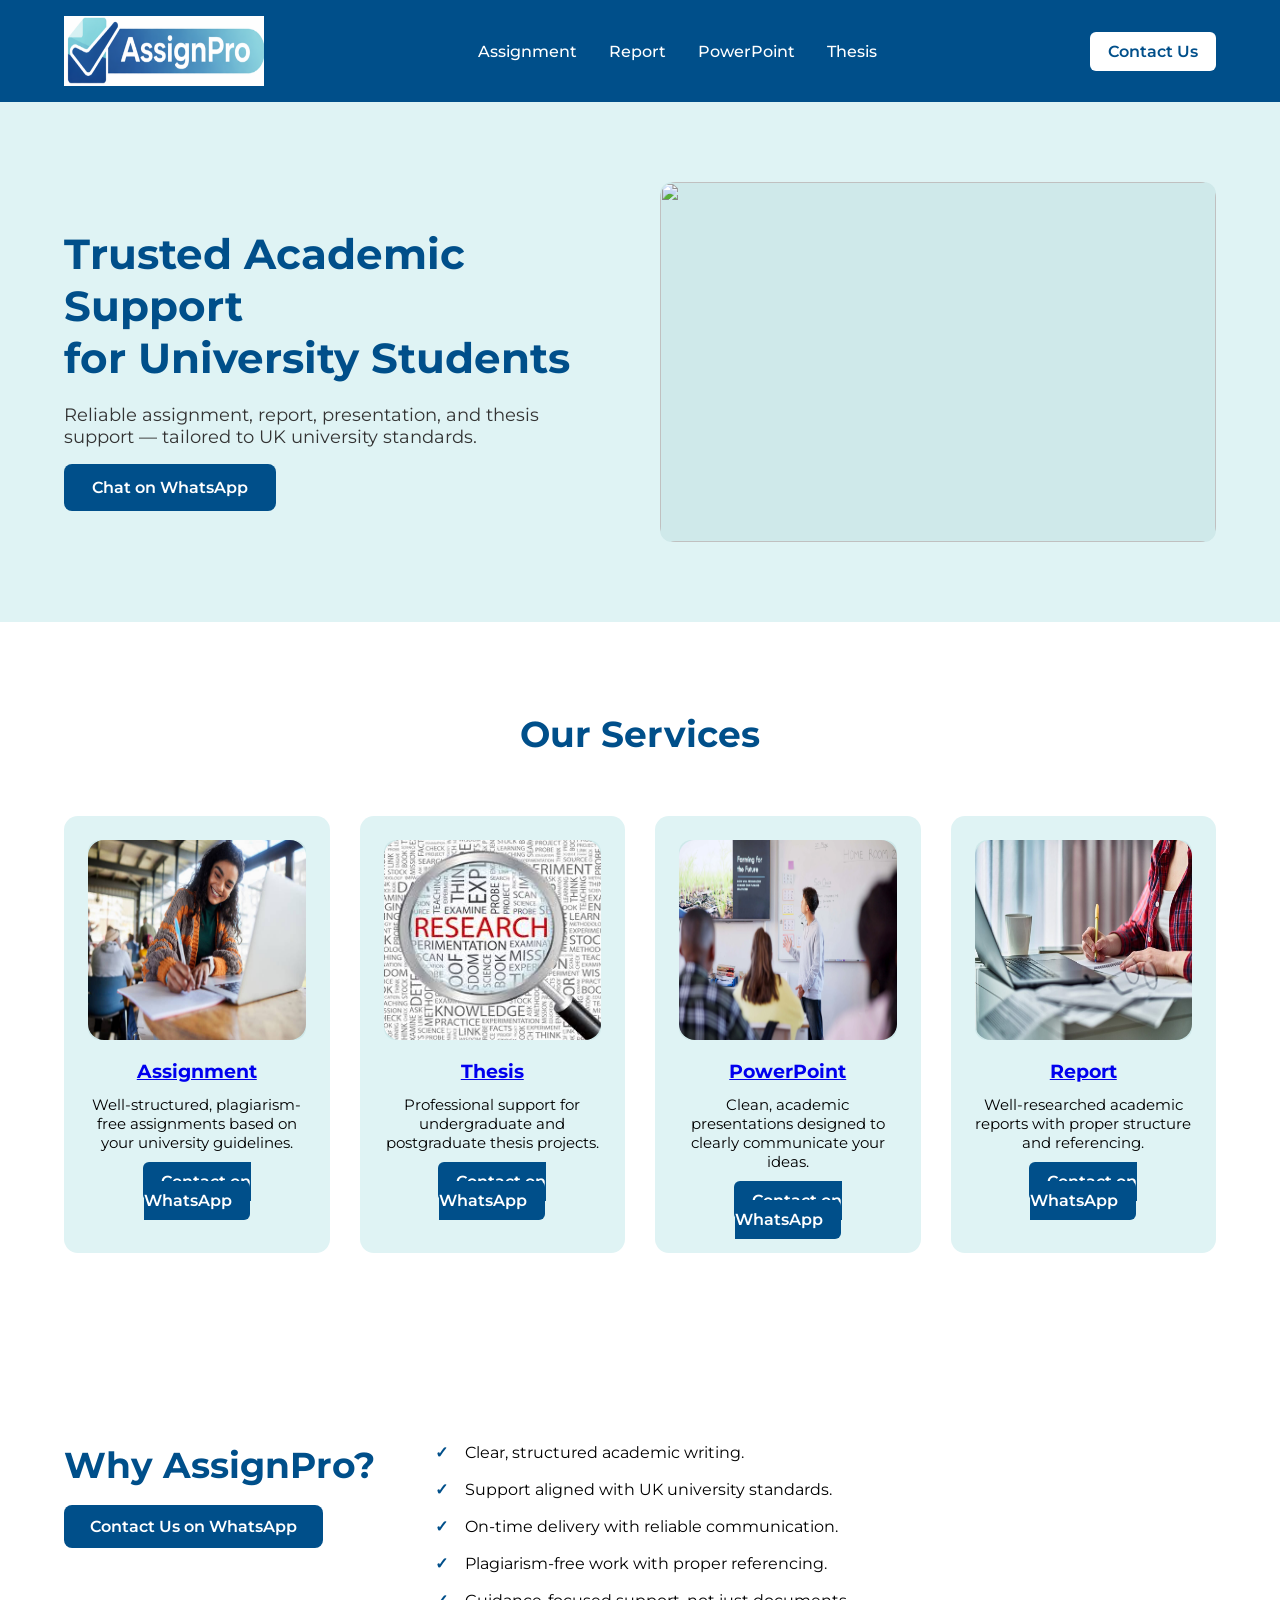
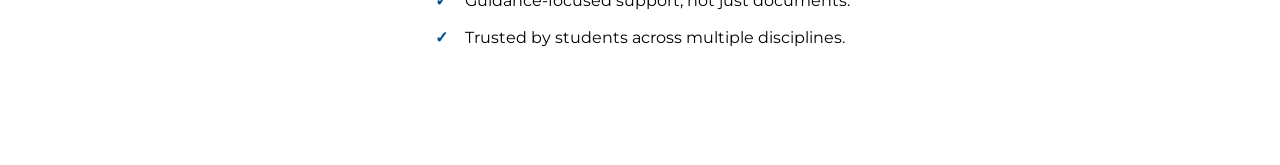
==== index.html @ a4767975 "complete project" ====
<!doctype html>
<html lang="en">
  <head>
    <meta charset="UTF-8" />
    <meta name="viewport" content="width=device-width, initial-scale=1.0" />
    <title>AssignPro | Academic Support</title>

    <link
      href="https://fonts.googleapis.com/css2?family=Montserrat:wght@400;600;700&display=swap"
      rel="stylesheet"
    />
    <link rel="stylesheet" href="styles.css" />
  </head>

  <body>
    <!-- ================= HEADER ================= -->
    <header class="header">
      <div class="container header-inner">
        <!-- Logo -->
        <div class="logo">
          <img src="./assets/assignpro logo.png" alt="" />
        </div>

        <!-- NAVIGATION (এইখানেই বসবে) -->
        <nav class="nav">
          <a href="assignment.html">Assignment</a>
          <a href="report.html">Report</a>
          <a href="powerpoint.html">PowerPoint</a>
          <a href="thesis.html">Thesis</a>
        </nav>

        <!-- CTA -->
        <a href="https://wa.me/447411550978" class="btn-contact">
          Contact Us
        </a>
      </div>
    </header>

    <!-- ================= HERO ================= -->
    <section class="hero">
      <div class="container hero-inner">
        <div class="hero-text">
          <h1>
            Trusted Academic Support <br />
            for University Students
          </h1>
          <p>
            Reliable assignment, report, presentation, and thesis support —
            tailored to UK university standards.
          </p>

          <a href="https://wa.me/447411550978" class="btn-hero">
            Chat on WhatsApp
          </a>
        </div>

        <div class="hero-image">
          <img
            style="width: 100%; height: 100%; border-radius: 1em"
            src="./assets/portrait-group-students-celebrating-their-graduation.jpg"
            alt=""
          />
        </div>
      </div>
    </section>

    <!-- ================= OUR SERVICES ================= -->
    <section class="services">
      <div class="container">
        <h2 class="section-title">Our Services</h2>

        <div class="services-grid">
          <div class="service-card">
            <div class="service-image">
              <img
                style="width: 100%; height: 100%; border-radius: 1em"
                src="./assets/istockphoto-1874702491-612x612.jpg.jpeg"
                alt=""
              />
            </div>
            <h3>
              <a href="assignment.html" class="service-link">Assignment</a>
            </h3>
            <p>
              Well-structured, plagiarism-free assignments based on your
              university guidelines.
            </p>
            <a href="https://wa.me/447411550978" class="service-btn">
              Contact on WhatsApp
            </a>
          </div>

          <div class="service-card">
            <div class="service-image">
              <img
                style="width: 100%; height: 100%; border-radius: 1em"
                src="./assets/images (22).jpeg"
                alt=""
              />
            </div>
            <h3>
              <a href="thesis.html" class="service-link">Thesis</a>
            </h3>

            <p>
              Professional support for undergraduate and postgraduate thesis
              projects.
            </p>
            <a href="https://wa.me/447411550978" class="service-btn">
              Contact on WhatsApp
            </a>
          </div>

          <div class="service-card">
            <div class="service-image">
              <img
                style="width: 100%; height: 100%; border-radius: 1em"
                src="./assets/hero_blog_Assessment_Student-Engagement_photo_iStock_2174424642_Jacob-Wackerhausen.webp"
                alt=""
              />
            </div>
            <h3>
              <a href="powerpoint.html" class="service-link">PowerPoint</a>
            </h3>

            <p>
              Clean, academic presentations designed to clearly communicate your
              ideas.
            </p>
            <a href="https://wa.me/447411550978" class="service-btn">
              Contact on WhatsApp
            </a>
          </div>

          <div class="service-card">
            <div class="service-image">
              <img
                style="width: 100%; height: 100%; border-radius: 1em"
                src="./assets/cg-31256-report-writing-format-v2-1024x683.jpg.jpeg"
                alt=""
              />
            </div>
            <h3>
              <a href="report.html" class="service-link">Report</a>
            </h3>

            <p>
              Well-researched academic reports with proper structure and
              referencing.
            </p>
            <a href="https://wa.me/447411550978" class="service-btn">
              Contact on WhatsApp
            </a>
          </div>
        </div>
      </div>
    </section>

    <!-- ================= WHY ASSIGNPRO ================= -->
    <section class="why-assignpro">
      <div class="container why-inner">
        <div class="why-left">
          <h2>Why AssignPro?</h2>

          <a href="https://wa.me/447411550978" class="why-btn">
            Contact Us on WhatsApp
          </a>
        </div>

        <div class="why-right">
          <ul class="why-list">
            <li>Clear, structured academic writing.</li>
            <li>Support aligned with UK university standards.</li>
            <li>On-time delivery with reliable communication.</li>
            <li>Plagiarism-free work with proper referencing.</li>
            <li>Guidance-focused support, not just documents.</li>
            <li>Trusted by students across multiple disciplines.</li>
          </ul>
        </div>
      </div>
    </section>
  </body>
</html>
---- styles.css ----
* {
  margin: 0;
  padding: 0;
  box-sizing: border-box;
  font-family: "Montserrat", sans-serif;
}

body {
  background-color: #dff3f4;
}

/* Common */
.container {
  width: 90%;
  max-width: 1200px;
  margin: auto;
}

/* ================= HEADER ================= */
.header {
  background-color: #004f8a;
  padding: 16px 0;
}

.header-inner {
  display: flex;
  align-items: center;
  justify-content: space-between;
}

.logo {
  width: 200px;
  height: 70px;
}
.logo img {
  width: 100%;
  height: 100%;
}

.nav a {
  color: #ffffff;
  text-decoration: none;
  margin: 0 14px;
  font-weight: 500;
}

.btn-contact {
  background-color: #ffffff;
  color: #004f8a;
  padding: 10px 18px;
  border-radius: 6px;
  text-decoration: none;
  font-weight: 600;
}

/* ================= HERO ================= */
.hero {
  padding: 80px 0;
}

.hero-inner {
  display: flex;
  align-items: center;
  gap: 40px;
}

.hero-text {
  flex: 1;
}

.hero-text h1 {
  font-size: 42px;
  font-weight: 700;
  color: #004f8a;
  margin-bottom: 20px;
}

.hero-text p {
  font-size: 18px;
  color: #333;
  margin-bottom: 30px;
  max-width: 520px;
}

.btn-hero {
  background-color: #004f8a;
  color: #ffffff;
  padding: 14px 28px;
  border-radius: 8px;
  text-decoration: none;
  font-weight: 600;
}

.hero-image {
  flex: 1;
  height: 360px;
  background-color: #cfe9ea;
  border-radius: 12px;
}

/* ================= SERVICES ================= */
.services {
  padding: 90px 0;
  background-color: #ffffff;
}

.section-title {
  text-align: center;
  font-size: 36px;
  font-weight: 700;
  color: #004f8a;
  margin-bottom: 60px;
}

.services-grid {
  display: grid;
  grid-template-columns: repeat(4, 1fr);
  gap: 30px;
}

.service-card {
  background-color: #dff3f4;
  border-radius: 14px;
  padding: 24px;
  text-align: center;
}

.service-image {
  width: 100%;
  height: 200px;
  background-color: #cfe9ea;
  border-radius: 12px;
  margin-bottom: 20px;
}

.service-card h3 {
  color: #004f8a;
  margin-bottom: 12px;
}

.service-card p {
  font-size: 15px;
  margin-bottom: 20px;
}

.service-btn {
  background-color: #004f8a;
  color: #ffffff;
  padding: 10px 18px;
  border-radius: 6px;
  text-decoration: none;
  font-weight: 600;
}

/* ================= WHY ASSIGNPRO ================= */
.why-assignpro {
  background-color: #ffffff;
  padding: 100px 0;
}

.why-inner {
  display: flex;
  gap: 60px;
}

.why-left h2 {
  font-size: 36px;
  color: #004f8a;
  margin-bottom: 30px;
}

.why-btn {
  background-color: #004f8a;
  color: #ffffff;
  padding: 12px 26px;
  border-radius: 8px;
  text-decoration: none;
  font-weight: 600;
}

.why-right {
  flex: 1.5;
}

.why-list {
  list-style: none;
}

.why-list li {
  padding-left: 30px;
  margin-bottom: 18px;
  position: relative;
}

.why-list li::before {
  content: "✓";
  position: absolute;
  left: 0;
  color: #004f8a;
  font-weight: 700;
}

/* ================= RESPONSIVE ================= */
@media (max-width: 992px) {
  .services-grid {
    grid-template-columns: repeat(2, 1fr);
  }
}

@media (max-width: 768px) {
  .nav {
    display: none;
  }

  .hero-inner,
  .why-inner {
    flex-direction: column;
    text-align: center;
  }

  .hero-text h1 {
    font-size: 32px;
  }

  .services-grid {
    grid-template-columns: 1fr;
  }
}

.page-content {
  padding: 90px 0;
}

.page-content h1 {
  font-size: 38px;
  color: #004f8a;
  margin-bottom: 30px;
}

.page-content p {
  font-size: 17px;
  line-height: 1.7;
  margin-bottom: 20px;
  color: #333;
}

/* ================= ASSIGNMENT PAGE ================= */

.page-content {
  padding: 90px 0;
}

.page-content h1 {
  font-size: 40px;
  color: #004f8a;
  margin-bottom: 30px;
}

.page-content h2 {
  font-size: 28px;
  color: #004f8a;
  margin: 50px 0 20px;
}

.page-content p {
  font-size: 17px;
  line-height: 1.8;
  color: #333;
  text-align: justify;
  margin-bottom: 20px;
}

.lead-text {
  font-size: 18px;
  font-weight: 500;
}

.technique-list {
  margin-left: 20px;
}

.technique-list li {
  margin-bottom: 18px;
  line-height: 1.7;
  text-align: justify;
}

.cta-center {
  text-align: center;
  margin: 40px 0;
}

.page-content {
  padding: 90px 0;
}

.page-content h1 {
  font-size: 40px;
  color: #004f8a;
  margin-bottom: 30px;
}

.page-content h2 {
  font-size: 28px;
  color: #004f8a;
  margin: 50px 0 20px;
}

.page-content p {
  font-size: 17px;
  line-height: 1.8;
  color: #333;
  text-align: justify;
  margin-bottom: 20px;
}

.lead-text {
  font-size: 18px;
  font-weight: 500;
}

.technique-list {
  margin-left: 20px;
}

.technique-list li {
  margin-bottom: 18px;
  line-height: 1.7;
  text-align: justify;
}

.cta-center {
  text-align: center;
  margin: 40px 0;
}
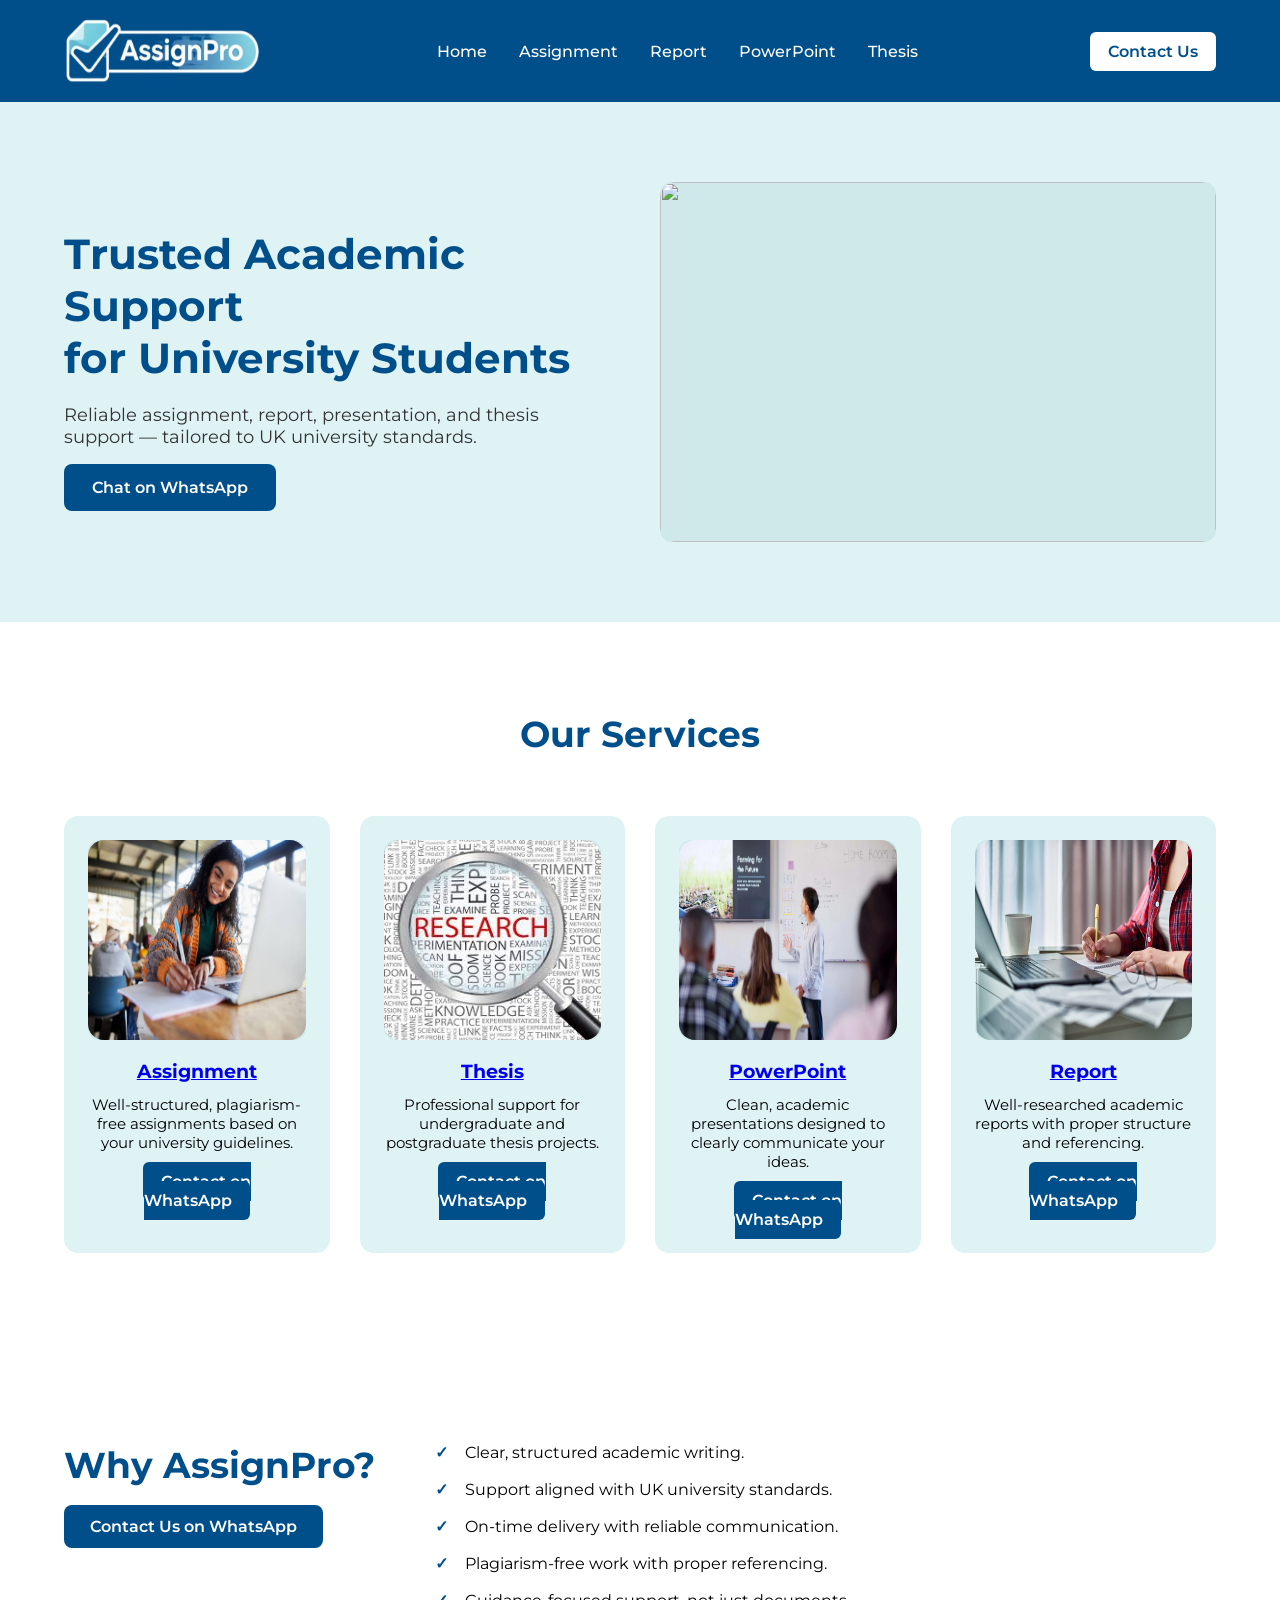
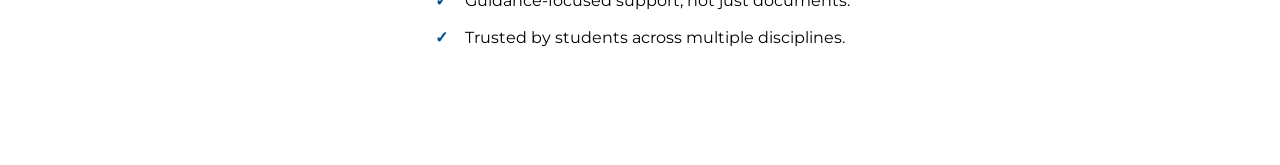
==== commit 3abeda79: "fix some bugs" ====
--- a/index.html
+++ b/index.html
@@ -18,11 +18,15 @@
       <div class="container header-inner">
         <!-- Logo -->
         <div class="logo">
-          <img src="./assets/assignpro logo.png" alt="" />
+          <img
+            src="./assets/WhatsApp Image 2026-03-01 at 7.36.54 PM.jpeg"
+            alt=""
+          />
         </div>
 
         <!-- NAVIGATION (এইখানেই বসবে) -->
         <nav class="nav">
+          <a href="index.html">Home</a>
           <a href="assignment.html">Assignment</a>
           <a href="report.html">Report</a>
           <a href="powerpoint.html">PowerPoint</a>
--- a/styles.css
+++ b/styles.css
@@ -211,6 +211,10 @@
   .nav {
     display: none;
   }
+  .logo {
+    width: 130px;
+    height: 50px;
+  }
 
   .hero-inner,
   .why-inner {
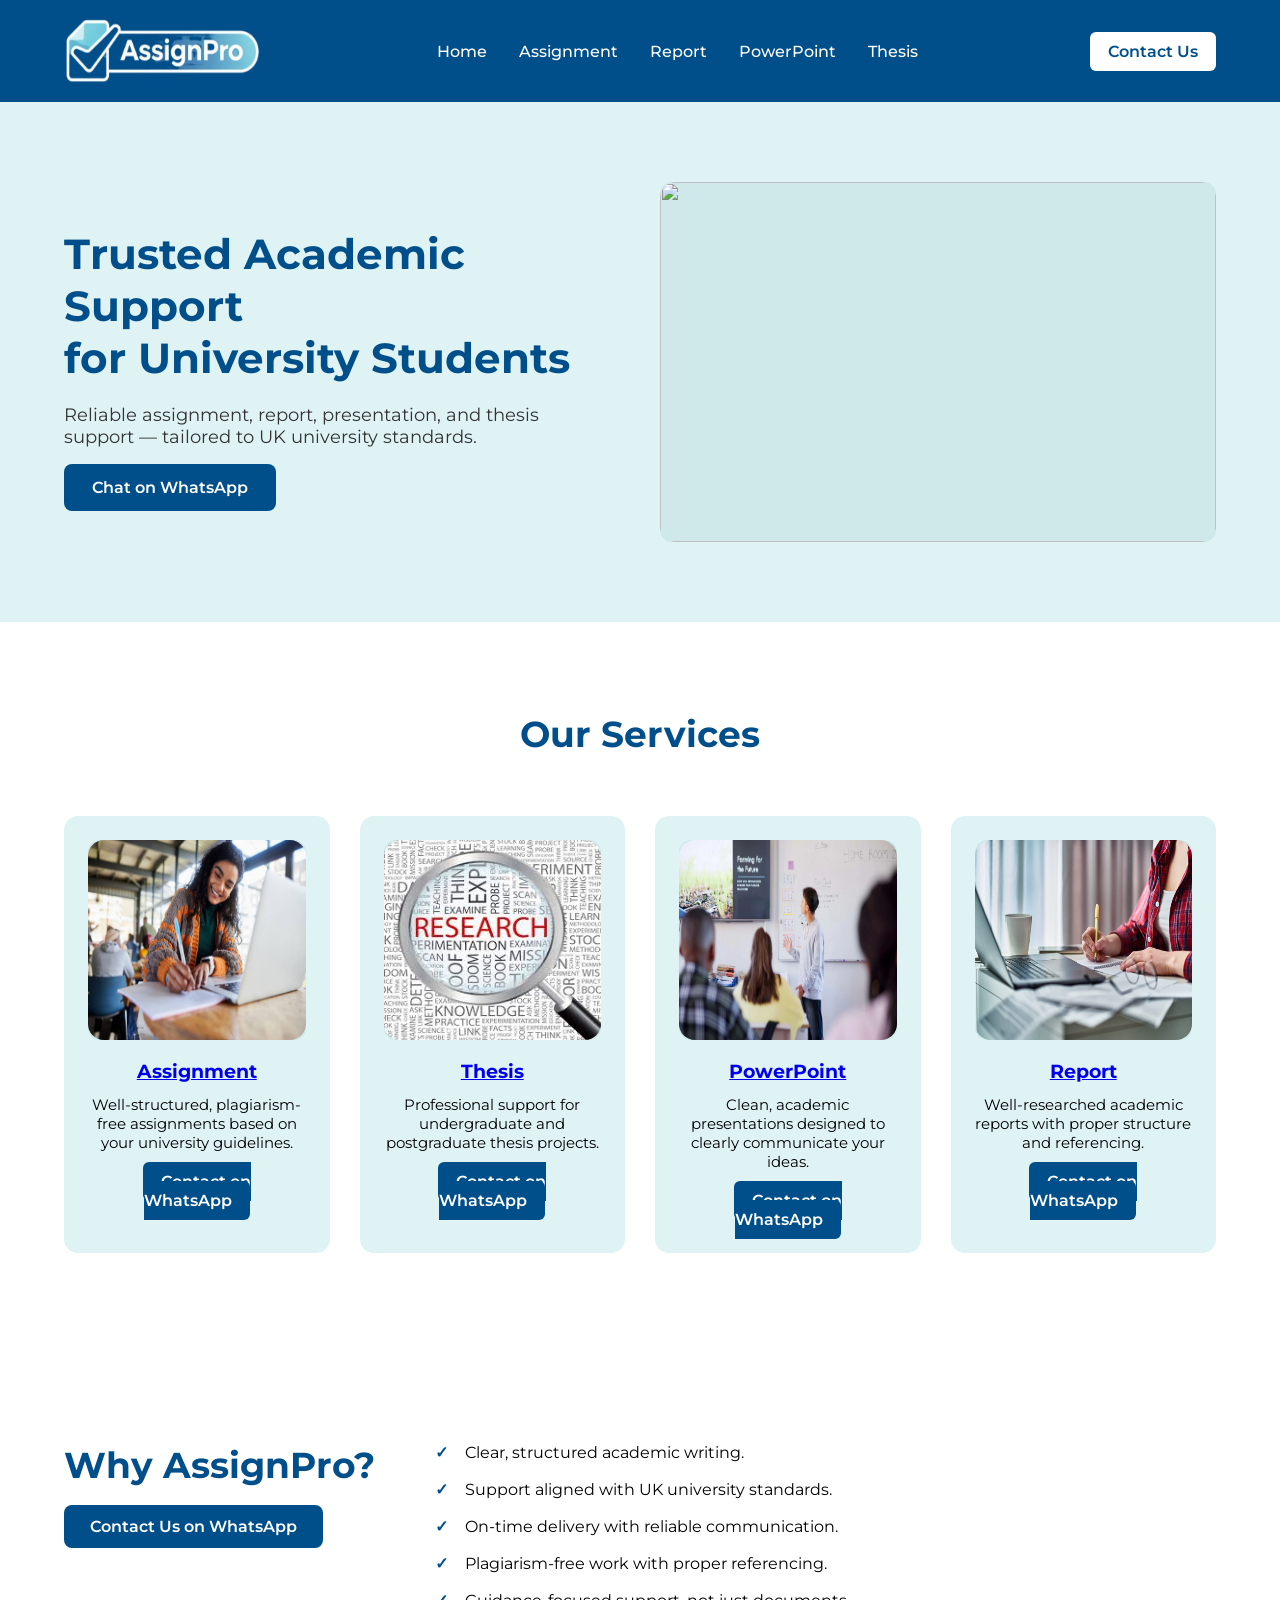
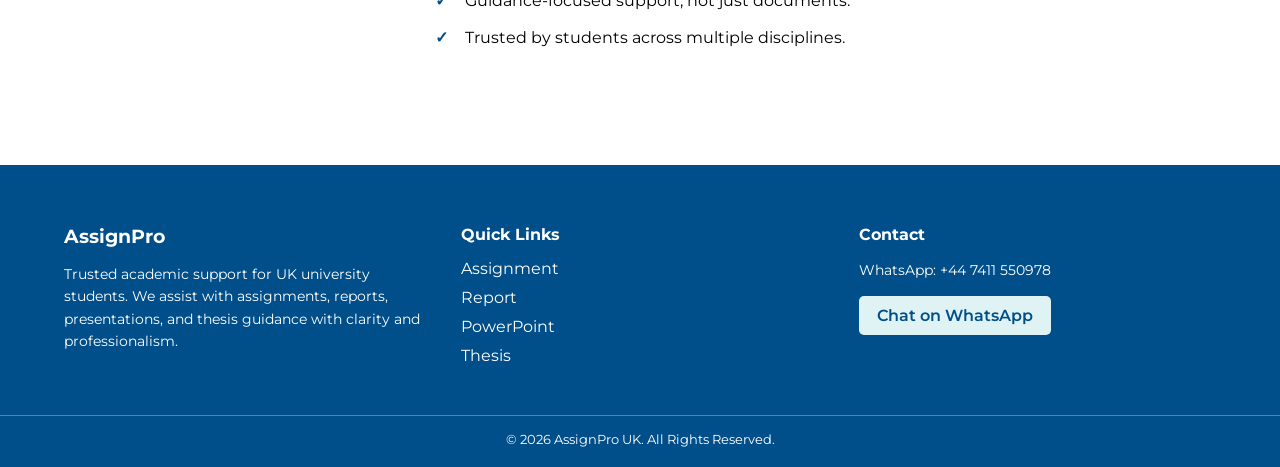
==== commit 03afc622: "add footer secton" ====
--- a/index.html
+++ b/index.html
@@ -183,5 +183,40 @@
         </div>
       </div>
     </section>
+    <!-- ================= FOOTER ================= -->
+    <footer class="footer">
+      <div class="container footer-container">
+        <div class="footer-col">
+          <h3>AssignPro</h3>
+          <p>
+            Trusted academic support for UK university students. We assist with
+            assignments, reports, presentations, and thesis guidance with
+            clarity and professionalism.
+          </p>
+        </div>
+
+        <div class="footer-col">
+          <h4>Quick Links</h4>
+          <ul>
+            <li><a href="assignment.html">Assignment</a></li>
+            <li><a href="report.html">Report</a></li>
+            <li><a href="powerpoint.html">PowerPoint</a></li>
+            <li><a href="thesis.html">Thesis</a></li>
+          </ul>
+        </div>
+
+        <div class="footer-col">
+          <h4>Contact</h4>
+          <p>WhatsApp: +44 7411 550978</p>
+          <a href="https://wa.me/447411550978" class="footer-btn">
+            Chat on WhatsApp
+          </a>
+        </div>
+      </div>
+
+      <div class="footer-bottom">
+        <p>© 2026 AssignPro UK. All Rights Reserved.</p>
+      </div>
+    </footer>
   </body>
 </html>
--- a/styles.css
+++ b/styles.css
@@ -200,6 +200,80 @@
   font-weight: 700;
 }
 
+/* ================= FOOTER ================= */
+
+.footer {
+  background-color: #004f8a;
+  color: #ffffff;
+  padding: 60px 0 20px 0;
+}
+
+.footer-container {
+  display: flex;
+  justify-content: space-between;
+  flex-wrap: wrap;
+  gap: 40px;
+}
+
+.footer-col {
+  flex: 1;
+  min-width: 250px;
+}
+
+.footer-col h3,
+.footer-col h4 {
+  margin-bottom: 15px;
+  font-weight: 700;
+}
+
+.footer-col p {
+  line-height: 1.6;
+  font-size: 14px;
+}
+
+.footer-col ul {
+  list-style: none;
+  padding: 0;
+}
+
+.footer-col ul li {
+  margin-bottom: 10px;
+}
+
+.footer-col ul li a {
+  color: #ffffff;
+  text-decoration: none;
+  transition: 0.3s ease;
+}
+
+.footer-col ul li a:hover {
+  color: #dff3f4;
+}
+
+.footer-btn {
+  display: inline-block;
+  margin-top: 15px;
+  padding: 10px 18px;
+  background-color: #dff3f4;
+  color: #004f8a;
+  text-decoration: none;
+  border-radius: 5px;
+  font-weight: 600;
+  transition: 0.3s ease;
+}
+
+.footer-btn:hover {
+  background-color: #ffffff;
+}
+
+.footer-bottom {
+  text-align: center;
+  margin-top: 40px;
+  border-top: 1px solid rgba(255, 255, 255, 0.3);
+  padding-top: 15px;
+  font-size: 13px;
+}
+
 /* ================= RESPONSIVE ================= */
 @media (max-width: 992px) {
   .services-grid {
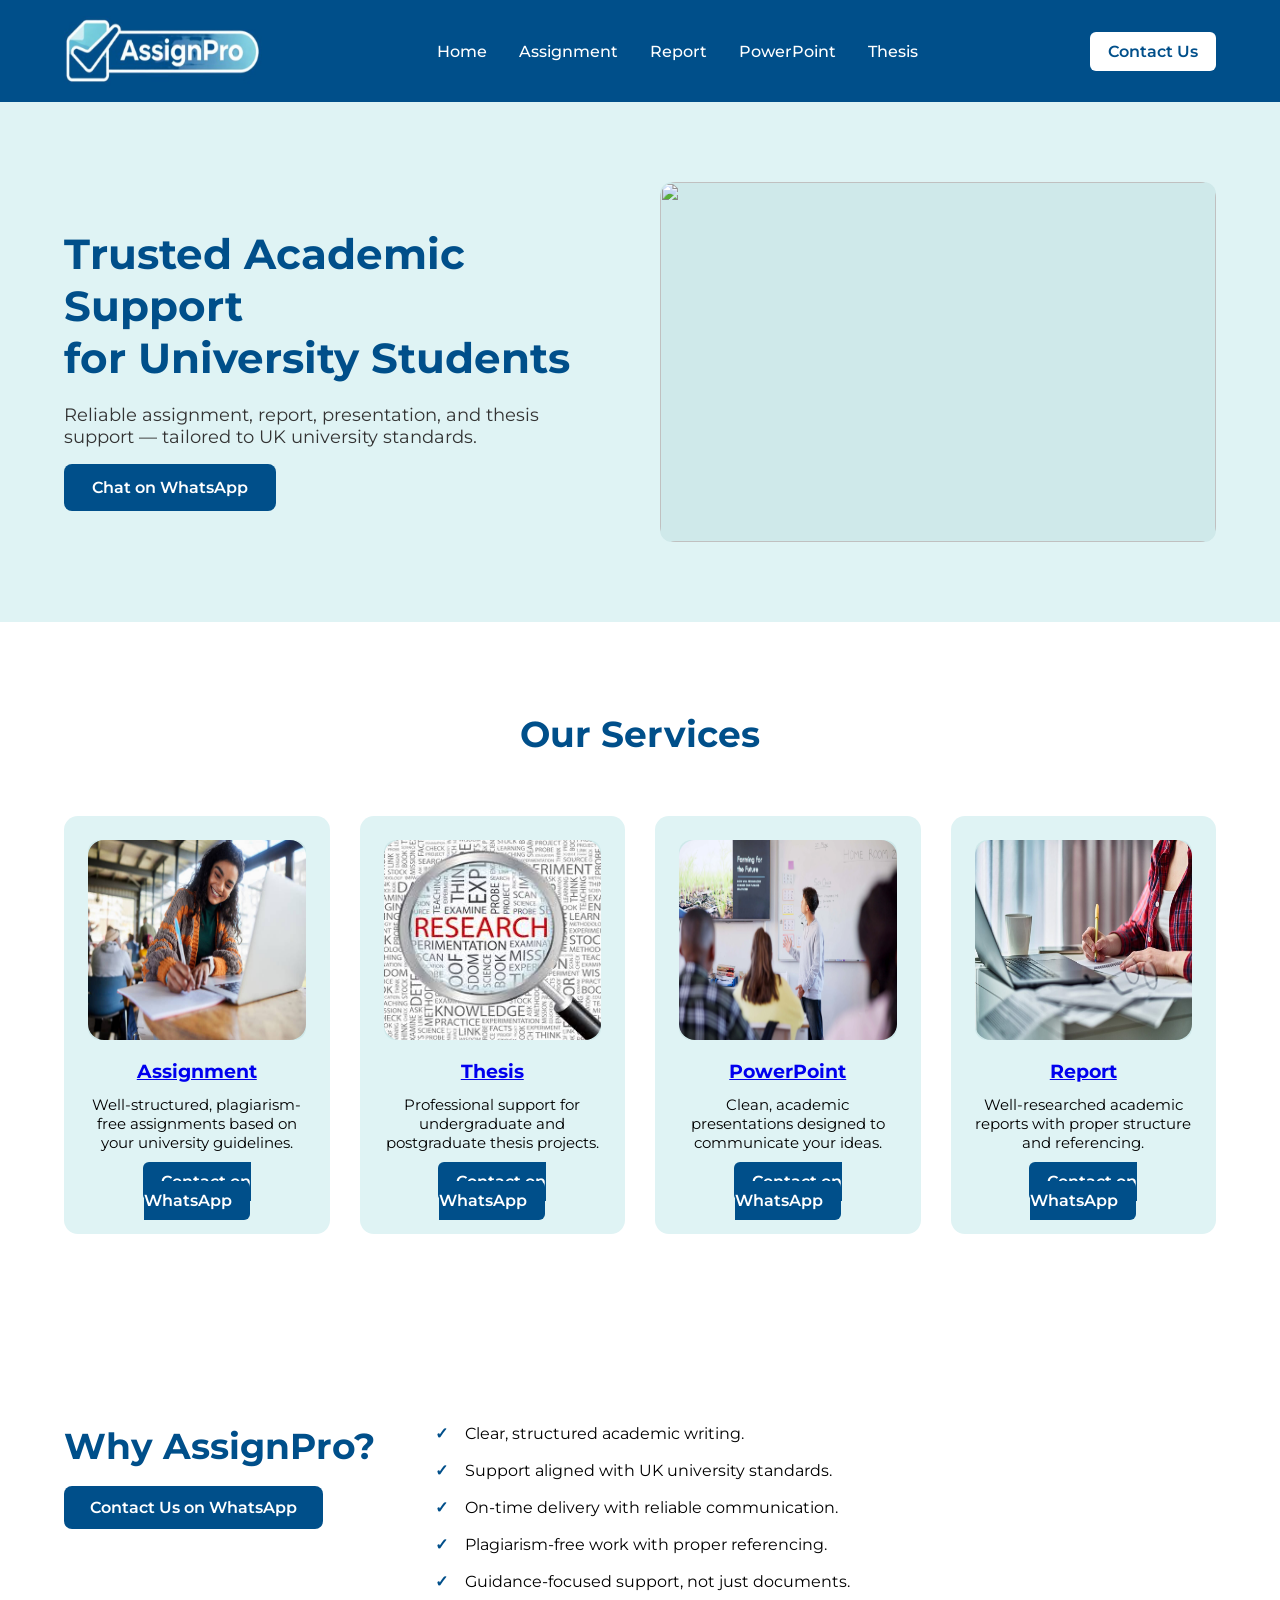
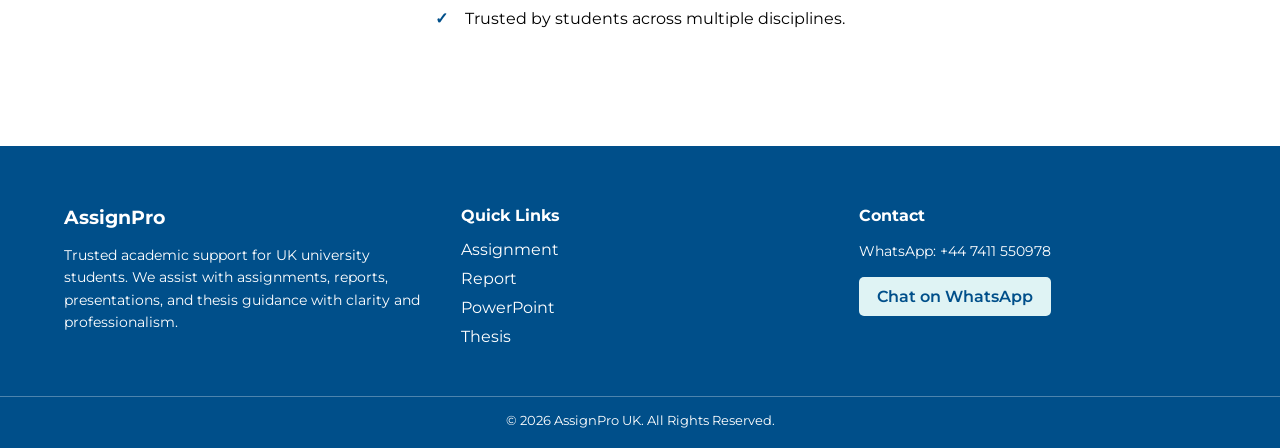
==== commit 1e5ccdd2: "fix some bugs" ====
--- a/index.html
+++ b/index.html
@@ -128,8 +128,7 @@
             </h3>
 
             <p>
-              Clean, academic presentations designed to clearly communicate your
-              ideas.
+              Clean, academic presentations designed to communicate your ideas.
             </p>
             <a href="https://wa.me/447411550978" class="service-btn">
               Contact on WhatsApp
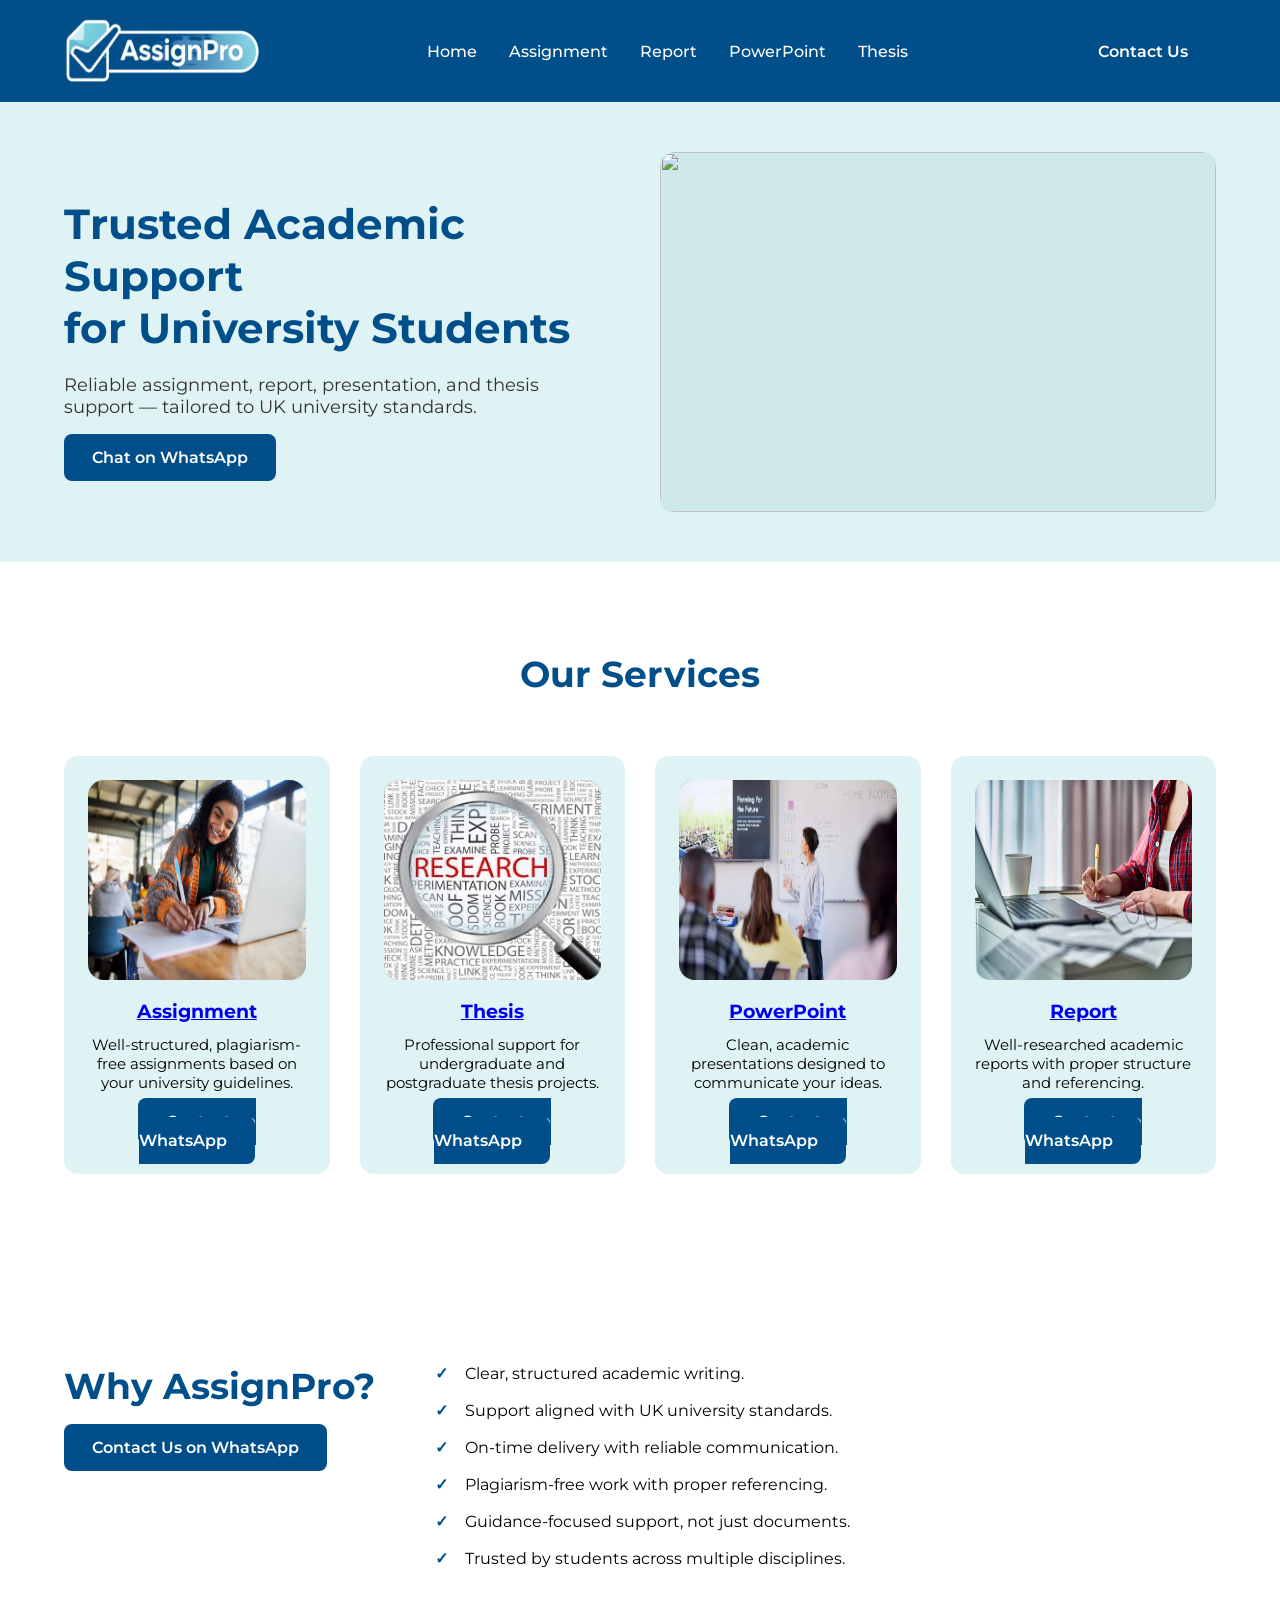
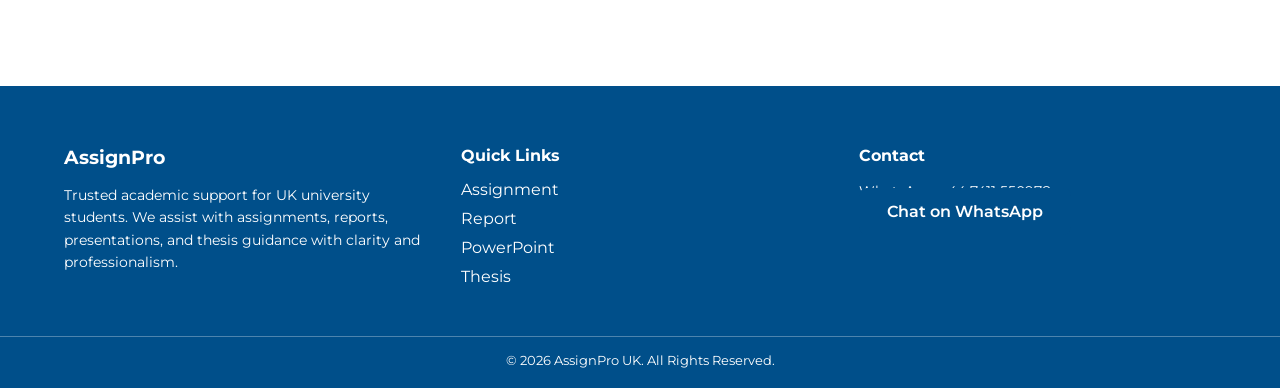
==== commit 63599801: "add some fiture" ====
--- a/index.html
+++ b/index.html
@@ -10,6 +10,42 @@
       rel="stylesheet"
     />
     <link rel="stylesheet" href="styles.css" />
+    <!-- Meta Pixel Code -->
+    <script>
+      !(function (f, b, e, v, n, t, s) {
+        if (f.fbq) return;
+        n = f.fbq = function () {
+          n.callMethod
+            ? n.callMethod.apply(n, arguments)
+            : n.queue.push(arguments);
+        };
+        if (!f._fbq) f._fbq = n;
+        n.push = n;
+        n.loaded = !0;
+        n.version = "2.0";
+        n.queue = [];
+        t = b.createElement(e);
+        t.async = !0;
+        t.src = v;
+        s = b.getElementsByTagName(e)[0];
+        s.parentNode.insertBefore(t, s);
+      })(
+        window,
+        document,
+        "script",
+        "https://connect.facebook.net/en_US/fbevents.js",
+      );
+      fbq("init", "2037054254362723");
+      fbq("track", "PageView");
+    </script>
+    <noscript
+      ><img
+        height="1"
+        width="1"
+        style="display: none"
+        src="https://www.facebook.com/tr?id=2037054254362723&ev=PageView&noscript=1"
+    /></noscript>
+    <!-- End Meta Pixel Code -->
   </head>
 
   <body>
@@ -34,9 +70,7 @@
         </nav>
 
         <!-- CTA -->
-        <a href="https://wa.me/447411550978" class="btn-contact">
-          Contact Us
-        </a>
+        <a href="#" onclick="trackWhatsApp()" class="btn-hero"> Contact Us </a>
       </div>
     </header>
 
@@ -53,7 +87,7 @@
             tailored to UK university standards.
           </p>
 
-          <a href="https://wa.me/447411550978" class="btn-hero">
+          <a href="#" onclick="trackWhatsApp()" class="btn-hero">
             Chat on WhatsApp
           </a>
         </div>
@@ -89,7 +123,7 @@
               Well-structured, plagiarism-free assignments based on your
               university guidelines.
             </p>
-            <a href="https://wa.me/447411550978" class="service-btn">
+            <a href="#" onclick="trackWhatsApp()" class="btn-hero">
               Contact on WhatsApp
             </a>
           </div>
@@ -110,7 +144,7 @@
               Professional support for undergraduate and postgraduate thesis
               projects.
             </p>
-            <a href="https://wa.me/447411550978" class="service-btn">
+            <a href="#" onclick="trackWhatsApp()" class="btn-hero">
               Contact on WhatsApp
             </a>
           </div>
@@ -130,7 +164,7 @@
             <p>
               Clean, academic presentations designed to communicate your ideas.
             </p>
-            <a href="https://wa.me/447411550978" class="service-btn">
+            <a href="#" onclick="trackWhatsApp()" class="btn-hero">
               Contact on WhatsApp
             </a>
           </div>
@@ -151,7 +185,7 @@
               Well-researched academic reports with proper structure and
               referencing.
             </p>
-            <a href="https://wa.me/447411550978" class="service-btn">
+            <a href="#" onclick="trackWhatsApp()" class="btn-hero">
               Contact on WhatsApp
             </a>
           </div>
@@ -165,7 +199,7 @@
         <div class="why-left">
           <h2>Why AssignPro?</h2>
 
-          <a href="https://wa.me/447411550978" class="why-btn">
+          <a href="#" onclick="trackWhatsApp()" class="btn-hero">
             Contact Us on WhatsApp
           </a>
         </div>
@@ -207,7 +241,7 @@
         <div class="footer-col">
           <h4>Contact</h4>
           <p>WhatsApp: +44 7411 550978</p>
-          <a href="https://wa.me/447411550978" class="footer-btn">
+          <a href="#" onclick="trackWhatsApp()" class="btn-hero">
             Chat on WhatsApp
           </a>
         </div>
@@ -217,5 +251,13 @@
         <p>© 2026 AssignPro UK. All Rights Reserved.</p>
       </div>
     </footer>
+    <script>
+      function trackWhatsApp() {
+        fbq("track", "Contact");
+        setTimeout(function () {
+          window.location.href = "https://wa.me/447411550978";
+        }, 600);
+      }
+    </script>
   </body>
 </html>
--- a/styles.css
+++ b/styles.css
@@ -55,7 +55,7 @@
 
 /* ================= HERO ================= */
 .hero {
-  padding: 80px 0;
+  padding: 50px 0;
 }
 
 .hero-inner {
@@ -289,7 +289,9 @@
     width: 130px;
     height: 50px;
   }
-
+  .hero {
+    padding: 27px 0;
+  }
   .hero-inner,
   .why-inner {
     flex-direction: column;
@@ -299,7 +301,14 @@
   .hero-text h1 {
     font-size: 32px;
   }
-
+  .services {
+    padding: 36px 0;
+    background-color: #ffffff;
+  }
+  .why-assignpro {
+    background-color: #ffffff;
+    padding: 40px 0;
+  }
   .services-grid {
     grid-template-columns: 1fr;
   }
@@ -411,3 +420,17 @@
   text-align: center;
   margin: 40px 0;
 }
+@media (max-width: 768px) {
+  .page-content {
+    padding: 40px 0;
+  }
+  .btn-hero {
+    background-color: #004f8a;
+    color: #ffffff;
+    padding: 10px 8px;
+    border-radius: 8px;
+    text-decoration: none;
+    font-weight: 600;
+    font-size: 14px;
+  }
+}
